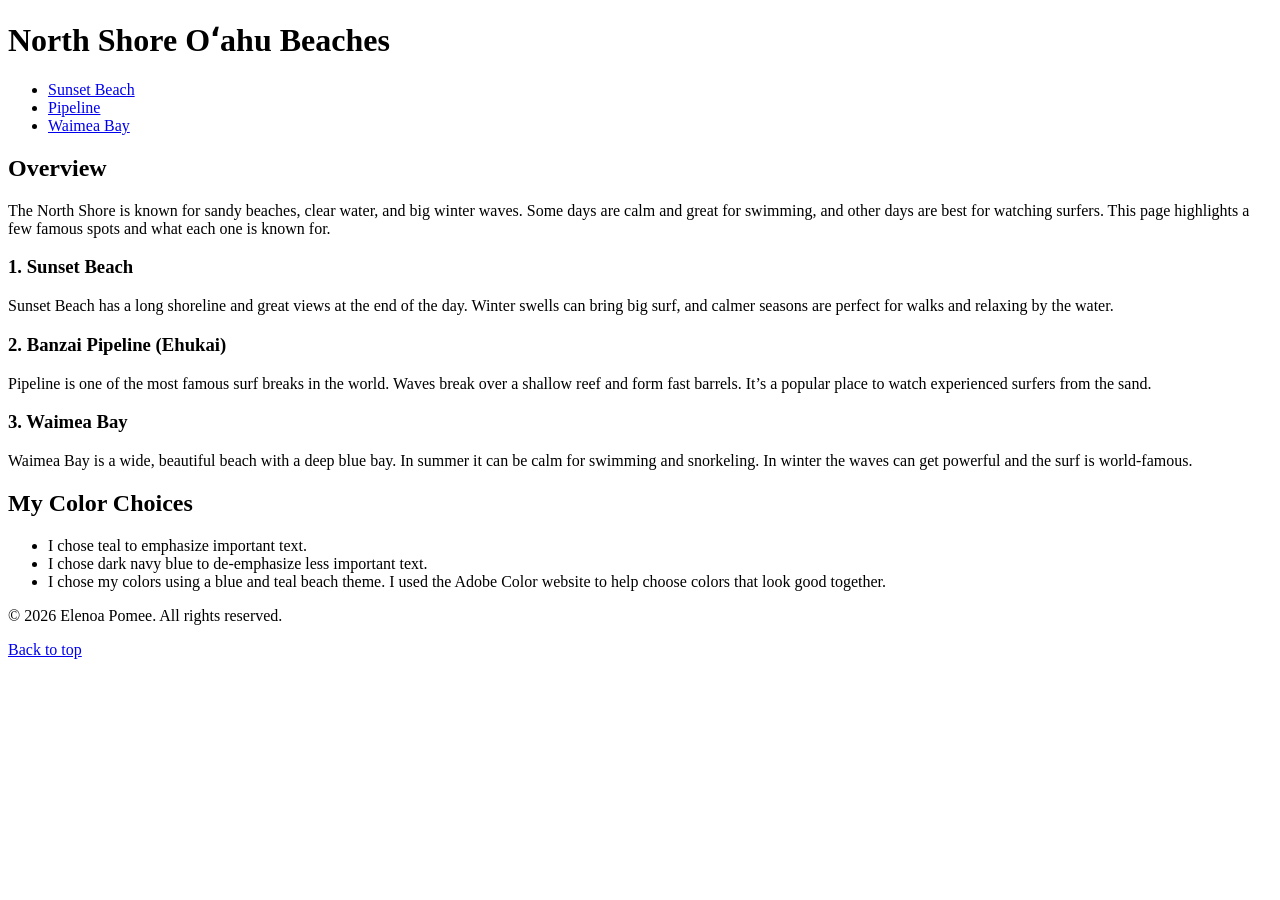
==== beaches.html @ 25bb60db "Add files via upload" ====
<!DOCTYPE html>
<html lang="en">
<head>
    <meta charset="UTF-8">
    <meta name="viewport" content="width=device-width, initial-scale=1.0">
    <title>North Shore Oʻahu Beaches</title>
    <link rel="stylesheet" href="style.css">
</head>

<body id="top">

    <header>
        <h1>North Shore Oʻahu Beaches</h1>

        <nav>
            <ul>
                <li><a href="https://www.hawaiibeachguide.com/oahu/sunset-beach">Sunset Beach</a></li>
                <li><a href="https://www.surfline.com/surf-report/ehukai-beach-park/5842041f4e65fad6a770880d">Pipeline</a></li>
                <li><a href="https://www.hawaiibeachguide.com/oahu/waimea-bay">Waimea Bay</a></li>
            </ul>
        </nav>
    </header>

    <main>
        <section>
            <h2>Overview</h2>

            <p>
                The North Shore is known for sandy beaches, clear water, and big
                winter waves. Some days are calm and great for swimming, and
                other days are best for watching surfers. This page highlights
                a few famous spots and what each one is known for.
            </p>
        </section>

        <section>
            <h3>1. Sunset Beach</h3>

            <p>
                Sunset Beach has a long shoreline and great views at the end
                of the day. Winter swells can bring big surf, and calmer
                seasons are perfect for walks and relaxing by the water.
            </p>
        </section>

        <section>
            <h3>2. Banzai Pipeline (Ehukai)</h3>

            <p>
                Pipeline is one of the most famous surf breaks in the world.
                Waves break over a shallow reef and form fast barrels. It’s a
                popular place to watch experienced surfers from the sand.
            </p>
        </section>

        <section>
            <h3>3. Waimea Bay</h3>

            <p>
                Waimea Bay is a wide, beautiful beach with a deep blue bay.
                In summer it can be calm for swimming and snorkeling. In
                winter the waves can get powerful and the surf is world-famous.
            </p>
        </section>

        <section class="color-answers">
            <h2>My Color Choices</h2>

            <ul>
                <li>
                    I chose <span class="emphasis">teal</span> to emphasize
                    important text.
                </li>
                <li>
                    I chose <span class="deemphasis">dark navy blue</span> to
                    de-emphasize less important text.
                </li>
                <li>
                    I chose my colors using a blue and teal beach theme.
                    I used the Adobe Color website to help choose colors
                    that look good together.
                </li>
                
            </ul>
        </section>
    </main>

    <footer>
        <p>&copy; 2026 Elenoa Pomee. All rights reserved.</p>
        <p><a href="#top">Back to top</a></p>
    </footer>

</body>
</html>
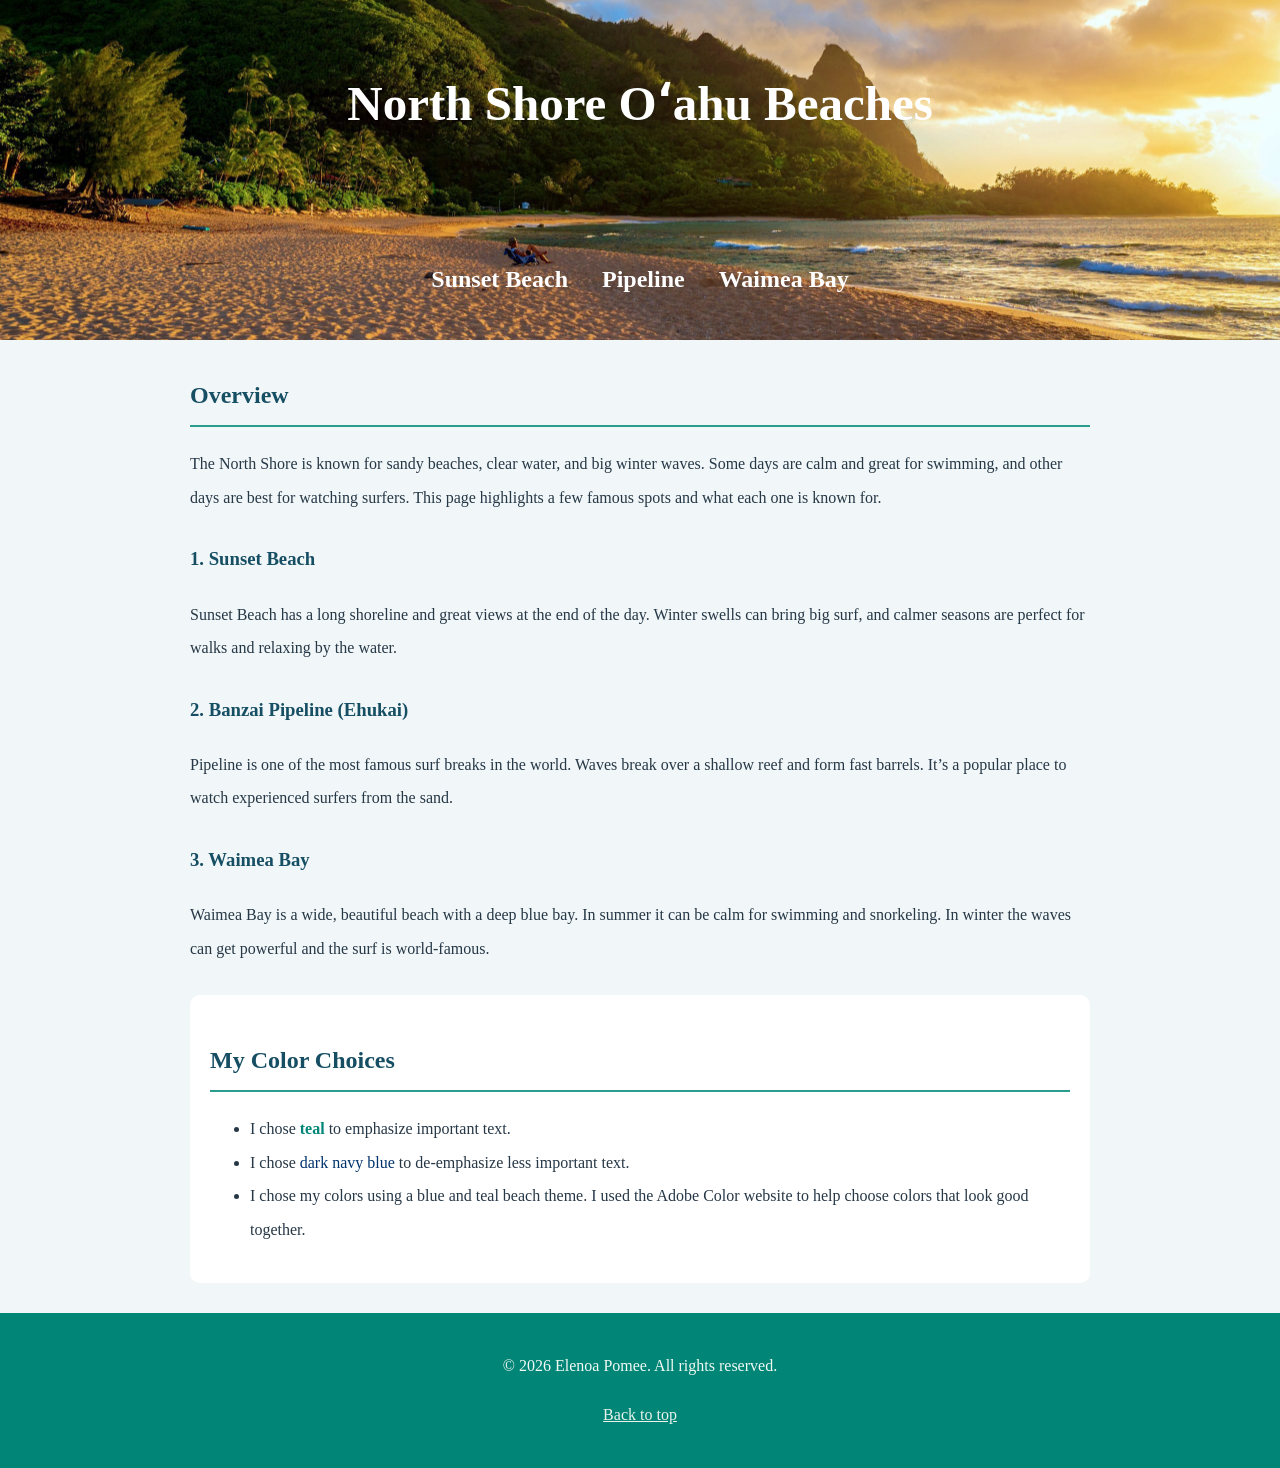
==== commit 89c266cf: "Update beaches.html" ====
--- a/beaches.html
+++ b/beaches.html
@@ -14,9 +14,9 @@
 
         <nav>
             <ul>
-                <li><a href="https://www.hawaiibeachguide.com/oahu/sunset-beach">Sunset Beach</a></li>
+                <li><a href="https://www.hawaii-guide.com/oahu/beaches/sunset-beach">Sunset Beach</a></li>
                 <li><a href="https://www.surfline.com/surf-report/ehukai-beach-park/5842041f4e65fad6a770880d">Pipeline</a></li>
-                <li><a href="https://www.hawaiibeachguide.com/oahu/waimea-bay">Waimea Bay</a></li>
+                <li><a href="https://www.gohawaii.com/islands/oahu/regions/north-shore/waimea-bay">Waimea Bay</a></li>
             </ul>
         </nav>
     </header>
@@ -91,4 +91,4 @@
     </footer>
 
 </body>
-</html>+</html>
--- a/style.css
+++ b/style.css
@@ -0,0 +1,112 @@
+@import url('https://fonts.googleapis.com/css2?family=Poppins:wght@400;600;700&display=swap');
+
+body {
+    font-family: 'Poppins', Time New Roman';
+    font-size: 16px;
+    color: #263746;
+    background-color: #F1F7F8;
+    line-height: 2.1;
+    margin: 0;
+}
+
+   header {
+    background-image: url("beach.jpg");
+    background-size: cover;
+    background-position: center;
+    background-repeat: no-repeat;
+    min-height: 300px;
+    color: white;
+    text-align: center;
+    padding: 20px 25px;
+    display: flex;
+    flex-direction: column;
+    justify-content: space-between;
+}
+
+
+h1 {
+    font-size: 49px;
+    font-weight: 700;
+    margin-bottom: 15px;
+}
+
+
+nav ul {
+    list-style: none;
+    padding: 0;
+}
+
+nav li {
+    display: inline-block;
+    margin: 0 15px;
+}
+
+nav a {
+    font-size: 24px;
+    color: white;
+    text-decoration: none;
+    font-weight: 600;
+}
+
+nav a:visited {
+    color: #D5E8EF;
+}
+
+nav a:hover {
+    color: #00ff51;
+    text-decoration: underline;
+}
+
+main {
+    max-width: 900px;
+    margin: 30px auto;
+    padding: 0 20px;
+}
+
+h2 {
+    color: #164E63;
+    border-bottom: 2px solid #2A9D8F;
+    padding-bottom: 5px;
+}
+
+h3 {
+    color: #164E63;
+    margin-top: 25px;
+}
+
+
+.color-answers {
+    background-color: white;
+    padding: 20px;
+    border-radius: 10px;
+    margin-top: 30px;
+}
+
+
+#top {
+    scroll-behavior: smooth;
+}
+
+.emphasis {
+    color: #008577;
+    font-weight: 700;
+}
+
+.deemphasis {
+    color: #00336c;
+}
+
+footer {
+    background-color: #008577;
+    color: rgb(242, 250, 244);
+    text-align: center;
+    padding: 20px;
+}
+
+footer a {
+    color: #ebf3eb;
+}
+
+footer a:hover {
+    color: rgb(2, 255, 27);
+}
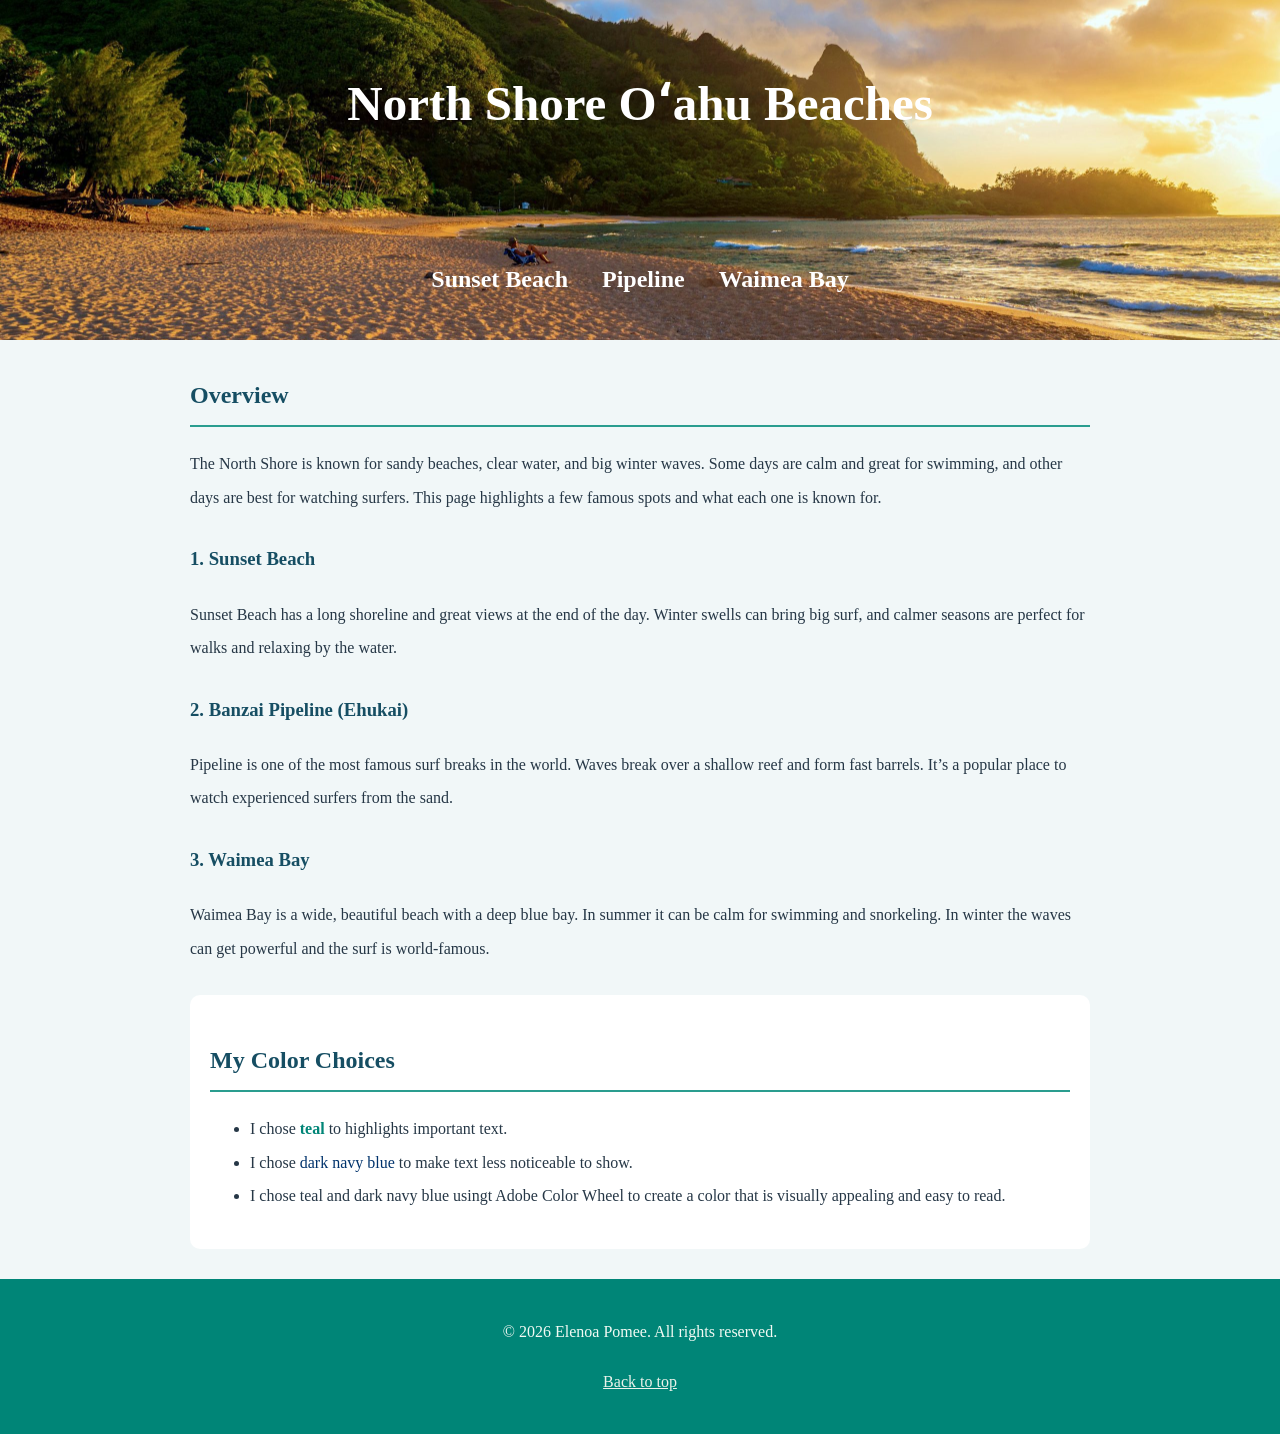
==== commit 5bf47477: "Revise color choices and text emphasis in beaches.html Updated text highlighting and color choices i" ====
--- a/beaches.html
+++ b/beaches.html
@@ -68,17 +68,16 @@
 
             <ul>
                 <li>
-                    I chose <span class="emphasis">teal</span> to emphasize
+                    I chose <span class="emphasis">teal</span> to highlights
                     important text.
                 </li>
                 <li>
                     I chose <span class="deemphasis">dark navy blue</span> to
-                    de-emphasize less important text.
+                    make text less noticeable to show.
                 </li>
                 <li>
-                    I chose my colors using a blue and teal beach theme.
-                    I used the Adobe Color website to help choose colors
-                    that look good together.
+                    I chose teal and dark navy blue usingt Adobe Color Wheel
+                    to create a color that is visually appealing and easy to read.
                 </li>
                 
             </ul>
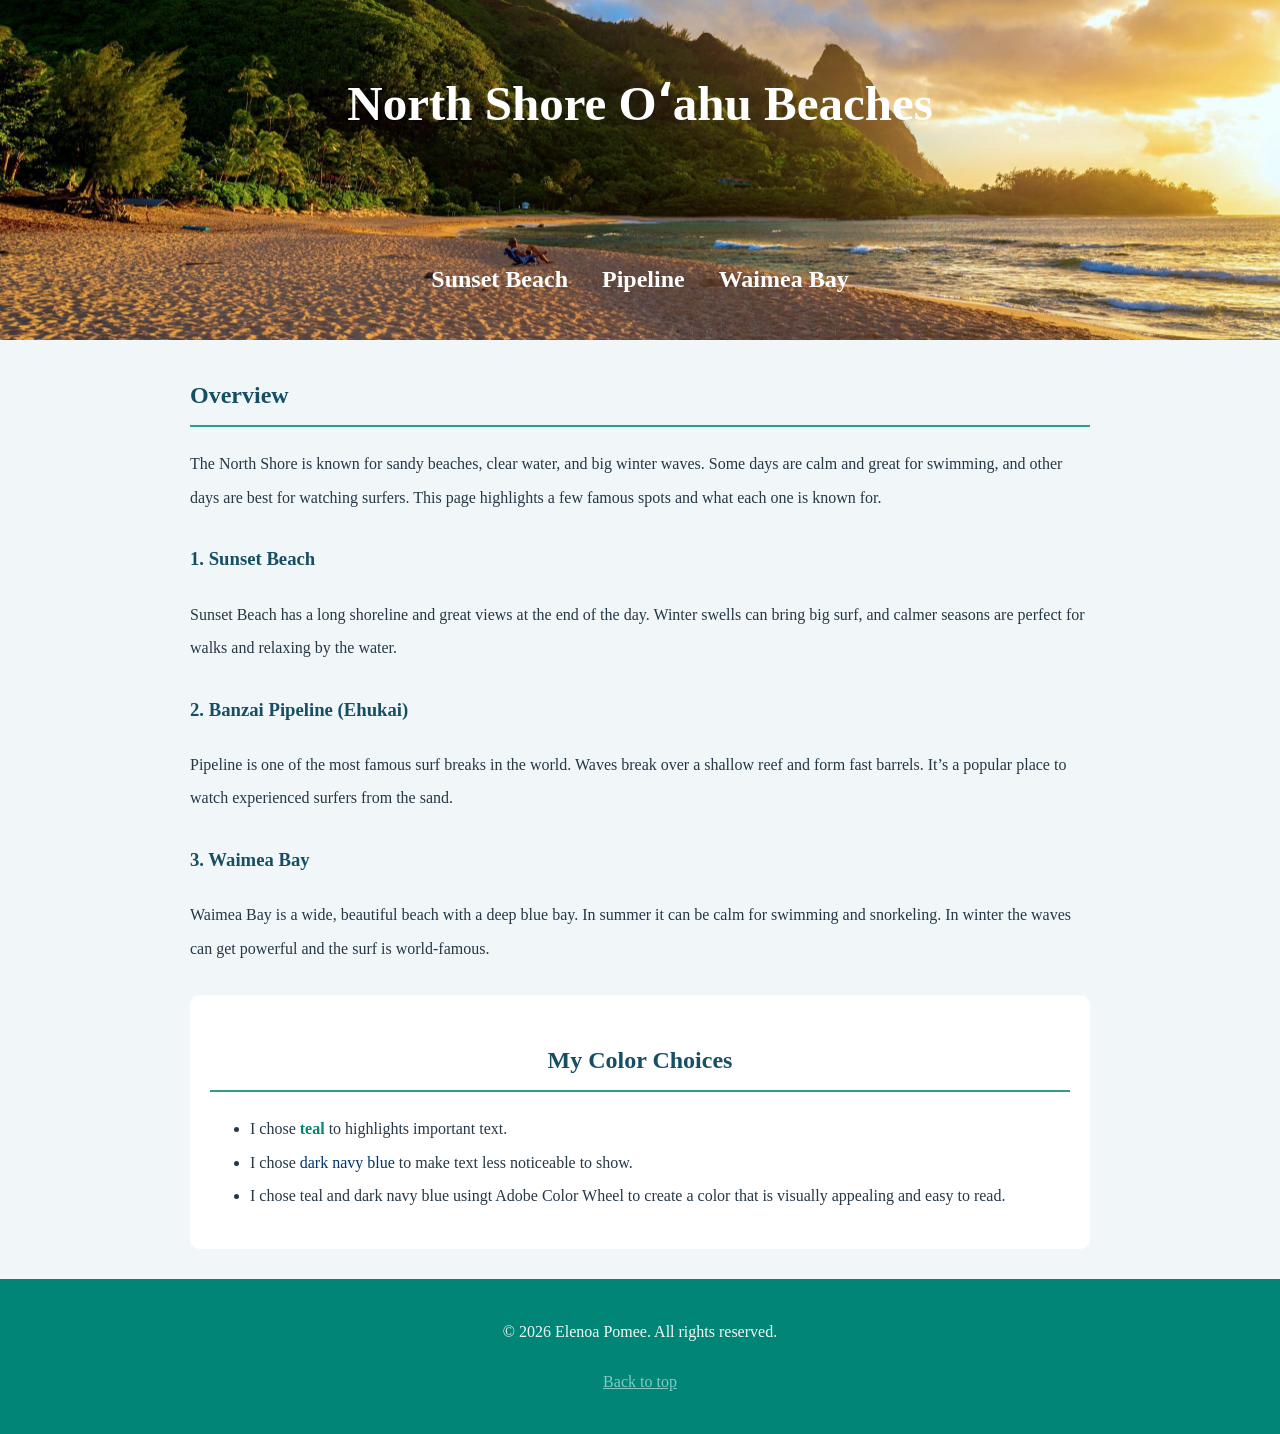
==== commit 3d7ed1cb: "Refactor beaches.html for improved structure Updated the HTML structure and content for the North Sh" ====
--- a/beaches.html
+++ b/beaches.html
@@ -64,7 +64,7 @@
         </section>
 
         <section class="color-answers">
-            <h2>My Color Choices</h2>
+            <h2><center>My Color Choices</center></h2>
 
             <ul>
                 <li>
--- a/style.css
+++ b/style.css
@@ -1,7 +1,7 @@
 @import url('https://fonts.googleapis.com/css2?family=Poppins:wght@400;600;700&display=swap');
 
 body {
-    font-family: 'Poppins', Time New Roman';
+    font-family: 'Poppins', Time New Roman', serif;
     font-size: 16px;
     color: #263746;
     background-color: #F1F7F8;
@@ -104,7 +104,8 @@
 }
 
 footer a {
-    color: #ebf3eb;
+    color: #80CBC4;
+    text-decoration: underline;
 }
 
 footer a:hover {
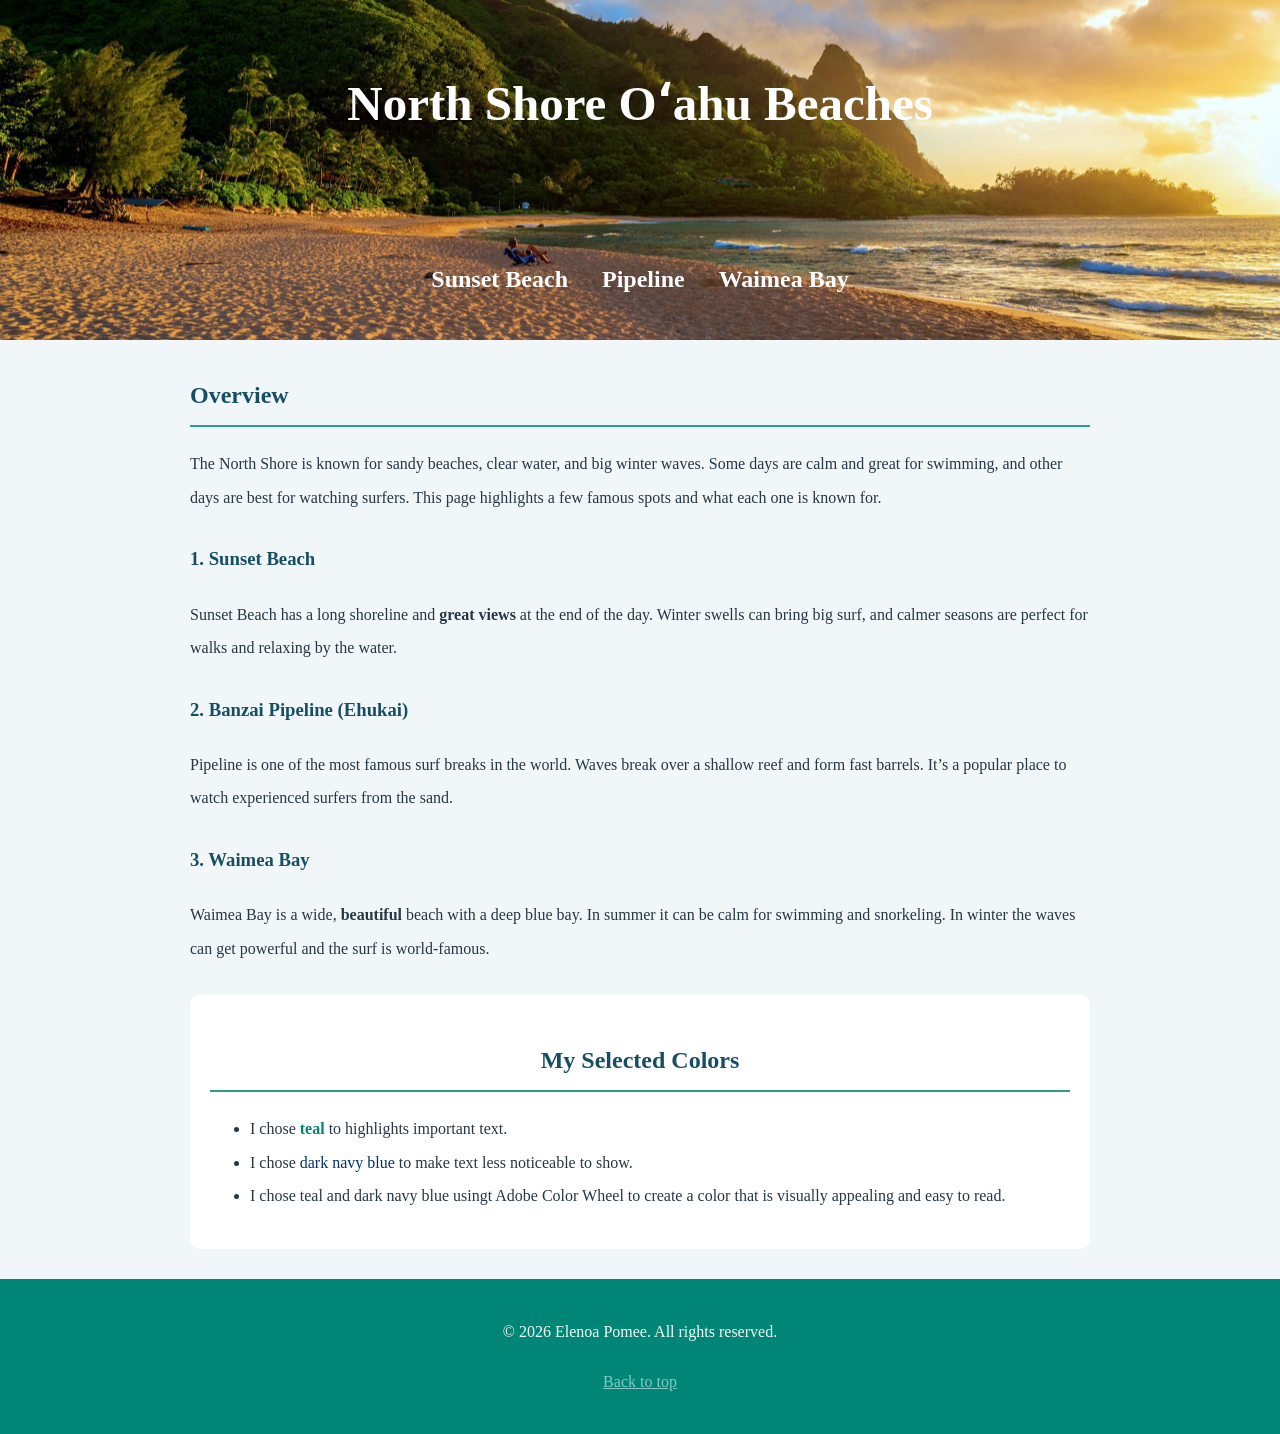
==== commit 50ef7563: "Update beaches.html" ====
--- a/beaches.html
+++ b/beaches.html
@@ -37,7 +37,7 @@
             <h3>1. Sunset Beach</h3>
 
             <p>
-                Sunset Beach has a long shoreline and great views at the end
+                Sunset Beach has a long shoreline and <strong>great views</strong> at the end
                 of the day. Winter swells can bring big surf, and calmer
                 seasons are perfect for walks and relaxing by the water.
             </p>
@@ -49,7 +49,7 @@
             <p>
                 Pipeline is one of the most famous surf breaks in the world.
                 Waves break over a shallow reef and form fast barrels. It’s a
-                popular place to watch experienced surfers from the sand.
+                popular place to watch experienced <italic>surfers</italic> from the sand.
             </p>
         </section>
 
@@ -57,14 +57,14 @@
             <h3>3. Waimea Bay</h3>
 
             <p>
-                Waimea Bay is a wide, beautiful beach with a deep blue bay.
+                Waimea Bay is a wide, <strong>beautiful</strong> beach with a deep blue bay.
                 In summer it can be calm for swimming and snorkeling. In
                 winter the waves can get powerful and the surf is world-famous.
             </p>
         </section>
 
         <section class="color-answers">
-            <h2><center>My Color Choices</center></h2>
+            <h2><center>My Selected Colors</center></h2>
 
             <ul>
                 <li>
